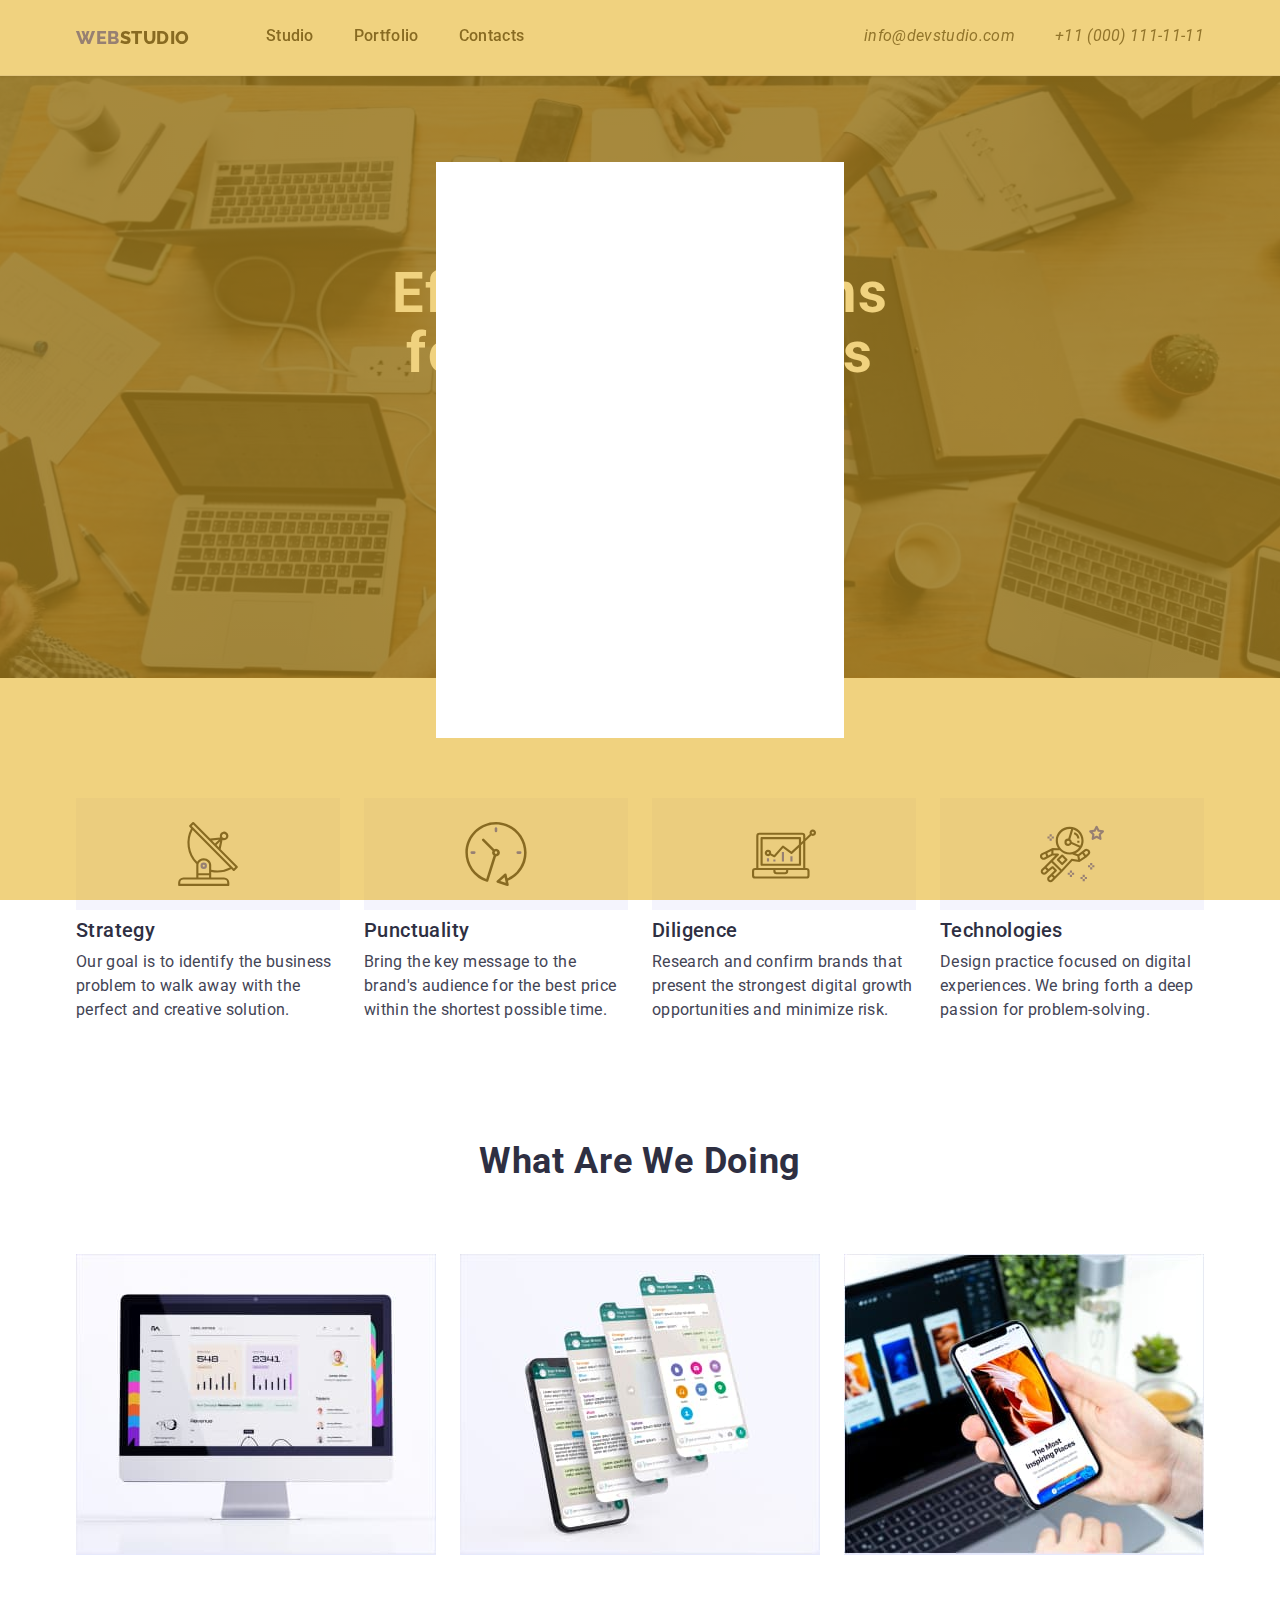
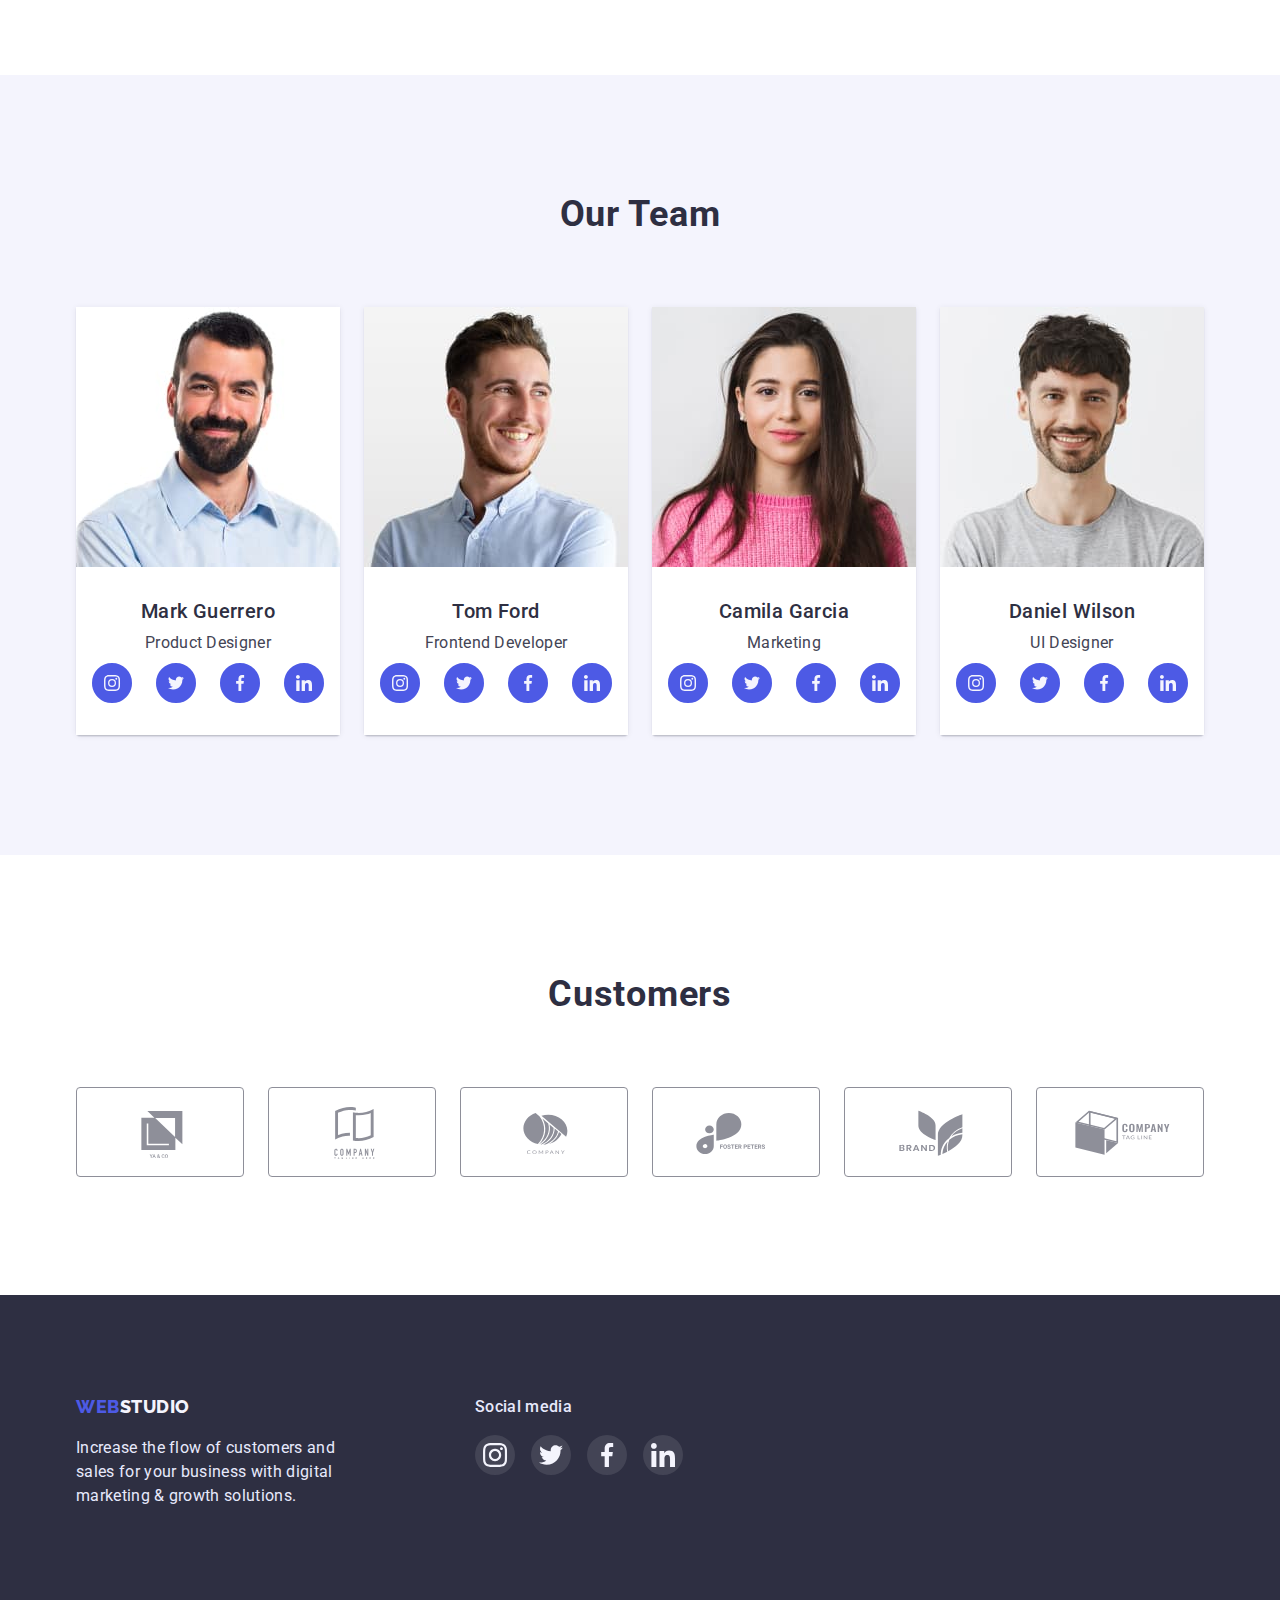
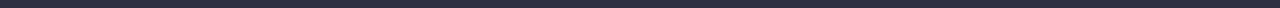
==== index.html @ 0288d764 "Create index.html" ====
<!DOCTYPE html>
<html lang="en">
  <head>
    <meta charset="UTF-8" />
    <meta http-equiv="X-UA-Compatible" content="IE=edge" />
    <meta name="viewport" content="width=device-width, initial-scale=1.0" />
    <title>Studio</title>
    <link
      rel="stylesheet"
      href="https://cdnjs.cloudflare.com/ajax/libs/modern-normalize/1.1.0/modern-normalize.min.css"
      class=""
    />
    <link rel="preconnect" href="https://fonts.googleapis.com" />
    <link rel="preconnect" href="https://fonts.gstatic.com" crossorigin />
    <link
      href="https://fonts.googleapis.com/css2?family=Raleway:wght@800&family=Roboto:wght@400;500;700;900&display=swap"
      rel="stylesheet"
    />
    <link rel="stylesheet" href="./css/style.css" />
  </head>
  <body class="page">
    <!-- HEADER -->
    <header class="page-header">
      <!-- HEADER NAVIGATION -->
      <div class="container">
        <nav class="main-nav">
          <a class="logo" href="./index.html"
            ><span class="web">WEB</span><span class="studio">STUDIO</span></a
          >
          <ul class="site-nav list">
            <li class="item"><a href="./index.html" class="link">Studio</a></li>
            <li class="item">
              <a href="./portfolio.html" class="link">Portfolio</a>
            </li>
            <li class="item"><a href="" class="link">Contacts</a></li>
          </ul>

          <!-- CONTACTS -->
          <address class="main-contacts">
            <ul class="contacts list">
              <li class="item">
                <a href="mailto:info@devstudio.com" class="link"
                  >info@devstudio.com</a
                >
              </li>
              <li class="item">
                <a href="tel:+110001111111" class="link">
                  +11 (000) 111-11-11</a
                >
              </li>
            </ul>
          </address>
        </nav>
      </div>
    </header>

    <!-- MAIN CONTENT -->
    <main>
      <!-- HERO -->
      <section class="hero">
        <div class="container">
          <h1 class="hero-title">
            Effective Solutions <br />
            for Your Business
          </h1>
          <button type="button" class="header-button">Order Service</button>
        </div>
      </section>

      <!-- OUR FEATURES -->
      <section class="section">
        <!--HIDDEN H2 SECTION -->
        <h2 class="hidden">Section2</h2>
        <div class="container">
          <ul class="feature-list list">
            <li class="item icon-strategy">
              <h3 class="title">Strategy</h3>
              <p>
                Our goal is to identify the business problem to walk away with
                the perfect and creative solution.
              </p>
            </li>
            <li class="item icon-punctuality">
              <h3 class="title">Punctuality</h3>
              <p>
                Bring the key message to the brand's audience for the best price
                within the shortest possible time.
              </p>
            </li>
            <li class="item icon-diligence">
              <h3 class="title">Diligence</h3>
              <p>
                Research and confirm brands that present the strongest digital
                growth opportunities and minimize risk.
              </p>
            </li>
            <li class="item item-technologies">
              <h3 class="title">Technologies</h3>
              <p>
                Design practice focused on digital experiences. We bring forth a
                deep passion for problem-solving.
              </p>
            </li>
          </ul>
        </div>
      </section>

      <!-- WHAT ARE WE DOING SECTION -->
      <section class="section no-padding">
        <div class="container">
          <h2 class="section-title centered">What are we doing</h2>
          <ul class="our-work list">
            <li class="item">
              <img src="./images/img1.jpg" alt="What we can do 1" width="360" />
            </li>
            <li class="item">
              <img src="./images/img2.jpg" alt="What we can do 2" width="360" />
            </li>
            <li class="item">
              <img src="./images/img3.jpg" alt="What we can do 3" width="360" />
            </li>
          </ul>
        </div>
      </section>

      <!-- OUR TEAM -->
      <section class="section our-team">
        <div class="container">
          <h2 class="section-title centered">Our Team</h2>
          <ul class="team-list list">
            <li class="item">
              <img src="./images/photo1.jpg" alt="Mard Guerrero" width="264" />
              <div class="team">
                <h3 class="title">Mark Guerrero</h3>
                <p class="text">Product Designer</p>
                <div class="svg-container">
                  <svg class="social">
                    <use href="./images/symbol-defs.svg#icon-instagram-1"></use>
                  </svg>
                  <svg class="social">
                    <use href="./images/symbol-defs.svg#icon-twitter-1"></use>
                  </svg>
                  <svg class="social">
                    <use href="./images/symbol-defs.svg#icon-facebook-1"></use>
                  </svg>
                  <svg class="social">
                    <use href="./images/symbol-defs.svg#icon-linkedin-1"></use>
                  </svg>
                </div>
              </div>
            </li>
            <li class="item">
              <img src="./images/photo2.jpg" alt="Tom Ford" width="264" />
              <div class="team">
                <h3 class="title">Tom Ford</h3>
                <p class="text">Frontend Developer</p>
                <div class="svg-container">
                  <svg class="social">
                    <use
                      class="soc-icons"
                      href="./images/symbol-defs.svg#icon-instagram-1"
                    ></use>
                  </svg>
                  <svg class="social">
                    <use
                      class="soc-icons"
                      href="./images/symbol-defs.svg#icon-twitter-1"
                    ></use>
                  </svg>
                  <svg class="social">
                    <use
                      class="soc-icons"
                      href="./images/symbol-defs.svg#icon-facebook-1"
                    ></use>
                  </svg>
                  <svg class="social">
                    <use
                      class="soc-icons"
                      href="./images/symbol-defs.svg#icon-linkedin-1"
                    ></use>
                  </svg>
                </div>
              </div>
            </li>
            <li class="item">
              <img src="./images/photo3.jpg" alt="Camila Garcia" width="264" />
              <div class="team">
                <h3 class="title">Camila Garcia</h3>
                <p class="text">Marketing</p>
                <div class="svg-container">
                  <svg class="social">
                    <use
                      class="soc-icons"
                      href="./images/symbol-defs.svg#icon-instagram-1"
                    ></use>
                  </svg>
                  <svg class="social">
                    <use
                      class="soc-icons"
                      href="./images/symbol-defs.svg#icon-twitter-1"
                    ></use>
                  </svg>
                  <svg class="social">
                    <use
                      class="soc-icons"
                      href="./images/symbol-defs.svg#icon-facebook-1"
                    ></use>
                  </svg>
                  <svg class="social">
                    <use
                      class="soc-icons"
                      href="./images/symbol-defs.svg#icon-linkedin-1"
                    ></use>
                  </svg>
                </div>
              </div>
            </li>
            <li class="item">
              <img src="./images/photo4.jpg" alt="Daniel Wilson" width="264" />
              <div class="team">
                <h3 class="title">Daniel Wilson</h3>
                <p class="text">UI Designer</p>
                <div class="svg-container">
                  <svg class="social">
                    <use
                      class="soc-icons"
                      href="./images/symbol-defs.svg#icon-instagram-1"
                    ></use>
                  </svg>
                  <svg class="social">
                    <use
                      class="soc-icons"
                      href="./images/symbol-defs.svg#icon-twitter-1"
                    ></use>
                  </svg>
                  <svg class="social">
                    <use
                      class="soc-icons"
                      href="./images/symbol-defs.svg#icon-facebook-1"
                    ></use>
                  </svg>
                  <svg class="social">
                    <use
                      class="soc-icons"
                      href="./images/symbol-defs.svg#icon-linkedin-1"
                    ></use>
                  </svg>
                </div>
              </div>
            </li>
          </ul>
        </div>
      </section>

      <!-- CUSTOMERS SECTION -->
      <section class="section">
        <h2 class="section-title centered">Customers</h2>
        <div class="container">
          <ul class="customers-list list">
            <li class="item">
              <a href="" class="customers-link">
                <svg class="link-customers">
                  <use href="./images/symbol-defs(bigsize).svg#icon-Logo"></use>
                </svg>
              </a>
            </li>
            <li class="item">
              <a href="#" class="customers-link">
                <svg class="link-customers">
                  <use
                    href="./images/symbol-defs(bigsize).svg#icon-logo2"
                  ></use>
                </svg>
              </a>
            </li>
            <li class="item">
              <a href="#" class="customers-link">
                <svg class="link-customers">
                  <use
                    href="./images/symbol-defs(bigsize).svg#icon-Logo3"
                  ></use>
                </svg>
              </a>
            </li>
            <li class="item">
              <a href="#" class="customers-link">
                <svg class="link-customers">
                  <use
                    href="./images/symbol-defs(bigsize).svg#icon-Logo4"
                  ></use>
                </svg>
              </a>
            </li>
            <li class="item">
              <a href="#" class="customers-link">
                <svg class="link-customers">
                  <use
                    href="./images/symbol-defs(bigsize).svg#icon-Logo5"
                  ></use>
                </svg>
              </a>
            </li>
            <li class="item">
              <a href="#" class="customers-link">
                <svg class="link-customers">
                  <use
                    href="./images/symbol-defs(bigsize).svg#icon-Logo6"
                  ></use>
                </svg>
              </a>
            </li>
          </ul>
        </div>
      </section>
    </main>

    <div class="backdrop">
      <div class="modal"></div>
    </div>

    <!-- FOOTER -->
    <footer class="footer">
      <div class="container wrapper">
        <div class="footer-logo-text">
          <a class="footer-logo" href="./index.html"
            ><span class="web">WEB</span><span class="studio">STUDIO</span></a
          >
          <p class="footer-text">
            Increase the flow of customers and sales for your business with
            digital marketing & growth solutions.
          </p>
        </div>

        <div class="container sec-wrapper">
          <p class="sec-footer-text">Social media</p>
          <ul class="footer-social list">
            <li class="item">
              <svg class="footer-ico" tabindex="0">
                <use
                  href="./images/symbol-defs(bigsize).svg#icon-instdark"
                ></use>
              </svg>
            </li>
            <li class="item">
              <svg class="footer-ico" tabindex="0">
                <use
                  href="./images/symbol-defs(bigsize).svg#icon-twitdark"
                ></use>
              </svg>
            </li>
            <li class="item">
              <svg class="footer-ico" tabindex="0">
                <use
                  href="./images/symbol-defs(bigsize).svg#icon-facedark"
                ></use>
              </svg>
            </li>
            <li class="item">
              <svg class="footer-ico" tabindex="0">
                <use href="./images/symbol-defs(bigsize).svg#icon-indark"></use>
              </svg>
            </li>
          </ul>
        </div>
      </div>
    </footer>
  </body>
</html>
---- css/style.css ----
:root {
  --primary-text-color: #434455;
  --title-text-color: #2e2f42;
  --accent-color: #4d5ae5;
  --primary-bg-color: #ffffff;
  --sec-logo-color: #f4f4fd;
  --border-color: #e7e9fc;
  --black-color: #000000;
  --white-color: #ffffff;
  --sec-bg-color: #2e2f42;
  --sec-border-color: #8e8f99;
  --sec-header-button: #404bbf;
  --social-color: #31d0aa;
}

body {
  background-color: var(--primary-bg-color);
  color: var(--primary-text-color);

  font-family: "Roboto", sans-serif;
  font-weight: 400;
  font-size: 16px;
  line-height: 1.5;
  letter-spacing: 0.02em;
  padding-top: 76px;
}

/* TOOLS */
.hidden {
  display: none;
}

.list {
  list-style: none;
  padding: 0;
  margin: 0;
}

.container {
  margin-left: auto;
  margin-right: auto;
  width: 1158px;
  padding-left: 15px;
  padding-right: 15px;
  /* outline: 2px solid tomato; */
}

/* PAGE HEADER */
.page-header {
  background-color: var(--white-color);
  position: fixed;
  max-height: 76px;
  width: 100%;
  top: 0;
  left: 0;
  border-bottom: 1px solid var(--border-color);
  box-shadow: 0px 2px 1px rgba(46, 47, 66, 0.08),
    0px 1px 1px rgba(46, 47, 66, 0.16), 0px 1px 6px rgba(46, 47, 66, 0.08);
}

img {
  display: block;
}

/* LOGO */
.logo {
  text-decoration: none;
}

.logo .studio,
.logo .web {
  text-decoration: none;
  color: var(--title-text-color);
  font-family: "Raleway", cursive;
  font-weight: 800;
  font-size: 18px;
  line-height: 1.33;
  letter-spacing: 0.03em;
}

.logo .web {
  color: var(--accent-color);
}

.footer-logo {
  text-decoration: none;
}

.footer-logo .web,
.footer-logo .studio {
  text-decoration: none;
  color: var(--accent-color);
  font-family: "Raleway", cursive;
  font-weight: 800;
  font-size: 18px;
  line-height: 1.33;
  letter-spacing: 0.03em;
}

.footer-logo .studio {
  color: var(--sec-logo-color);
}

/* HEADER NAVIGATION AND CONTACTS */
.main-nav {
  display: flex;
  align-items: center;
}

.main-contacts {
  display: flex;
  margin-left: auto;
}

.site-nav {
  display: flex;
  margin-left: 76px;
}

.contacts {
  display: flex;
}

.site-nav .item + .item,
.contacts .item + .item {
  margin-left: 40px;
}

.site-nav .link {
  position: relative;
  display: block;
  padding-top: 24px;
  padding-bottom: 28px;

  color: var(--title-text-color);
  font-weight: 500;
  text-decoration: none;
}
/* !!!!!!!!!!!!!!!!!!!!!!!!!!!!!!!!!!!!!!!!!!!!!! */
.site-nav .link::after {
  content: "";
  display: block;
  position: absolute;
  left: 0;
  bottom: 0;
  width: 100%;
  height: 4px;
  background-color: red;

  opacity: 0;
  transition: opacity 250ms;
}

.site-nav .link:hover::after {
  opacity: 1;
}

.contacts .link {
  display: block;
  padding-top: 24px;
  padding-bottom: 28px;

  color: var(--primary-text-color);
  text-decoration: none;
}

.site-nav .link:hover,
.site-nav .link:focus {
  color: var(--accent-color);
}

.contacts .link:hover,
.contacts .link:focus {
  color: var(--accent-color);
}

/* HERO */
.hero-title {
  color: var(--white-color);
  font-weight: 700;
  font-size: 56px;
  line-height: 1.07;
  letter-spacing: 0.02em;

  margin-top: 0;
  margin-bottom: 48px;
}

.hero {
  text-align: center;
  max-width: 1440px;
  background-color: var(--sec-bg-color);
  background-image: linear-gradient(
      to right,
      rgba(46, 47, 66, 0.7),
      rgba(46, 47, 66, 0.7)
    ),
    url(../images/people-office\ 1.jpg);
  background-repeat: no-repeat;
  background-position: center;
  background-size: cover;
  margin-left: auto;
  margin-right: auto;
  padding-top: 188px;
  padding-bottom: 188px;
}

/* BUTTONS AND FILTERS-BUTTON */
.header-button {
  display: inline-block;
  color: var(--white-color);
  background-color: var(--accent-color);
  min-width: 169px;

  padding: 16px 32px;
  border-radius: 4px;

  cursor: pointer;
  font-weight: 500;
  font-size: 16px;
  line-height: 1.5;
  letter-spacing: 0.04em;
  text-decoration: none;
  text-align: center;
  border: 1px solid transparent;
}

.header-button:hover,
.header-button:focus {
  background-color: var(--sec-header-button);
}

.filters {
  /* background-color: tomato; */
  display: flex;
  justify-content: center;
  margin-bottom: 72px;
}

.filters .item + .item {
  margin-left: 24px;
}

.filters .link {
  display: inline-block;
  color: var(--accent-color);

  border-radius: 4px;
  padding: 12px 24px;
  font-weight: 500;
  font-size: 16px;
  line-height: 1.5;
  letter-spacing: 0.04em;
  text-decoration: none;
  border: none;
  cursor: pointer;
}

.filters .link:hover,
.filters .link:active,
.filters .link:focus {
  background-color: var(--accent-color);
  color: var(--white-color);
  box-shadow: 0px 3px 1px rgba(0, 0, 0, 0.1), 0px 2px 1px rgba(0, 0, 0, 0.08),
    0px 2px 2px rgba(0, 0, 0, 0.12);
  border-radius: 4px;
}

/* WHAT WE CAN DO */
.our-work {
  display: flex;
}

.our-work .item {
  border-bottom: 1px solid var(--border-color);
}

.our-work .item + .item {
  margin-left: 24px;
}

/* SECTIONS */
.section-title.centered {
  margin-top: 0;
  margin-bottom: 72px;
  text-align: center;
}

.section.no-padding {
  padding-top: 0;
  padding-bottom: 120px;
}

.section-title {
  margin-top: 0;
  margin-bottom: 0;
  color: var(--title-text-color);

  font-weight: 700;
  font-size: 36px;
  line-height: 1.11;

  letter-spacing: 0.02em;
  text-transform: capitalize;
}

.section {
  padding-top: 120px;
  padding-bottom: 120px;
}

.section-portfolio {
  padding-top: 96px;
  padding-bottom: 120px;
}

/* TEAM LIST */
.team-list .title {
  margin-top: 0;
  margin-bottom: 8px;

  color: var(--title-text-color);
  font-weight: 500;
  font-size: 20px;
  line-height: 1.2;
  letter-spacing: 0.02em;

  text-align: center;
}

.team-list .text {
  text-align: center;
  margin-top: 0;
  margin-bottom: 0;
}

.team-list {
  flex-wrap: wrap;
  display: flex;
}

.team-list .item + .item {
  margin-left: 24px;
}

.our-team {
  background-color: var(--sec-logo-color);
}

.team {
  background-color: var(--white-color);
  padding: 32px 16px 32px 16px;
}

.team-list .item {
  box-shadow: 0px 1px 6px rgba(46, 47, 66, 0.08),
    0px 1px 1px rgba(46, 47, 66, 0.16), 0px 2px 1px rgba(46, 47, 66, 0.08);
  border-radius: 0px 0px 4px 4px;
}

.social {
  padding: 0;
  border: none;
  width: 40px;
  height: 40px;
  margin-top: 8px;
  cursor: pointer;
}

.svg-container {
  display: flex;
  justify-content: center;
  align-items: center;
  margin: 0;
  padding: 0;
}

.team-list .social + .social {
  margin-left: 24px;
}

/* OUR APPROACH */
.feature-list .title {
  margin-top: 0;
  margin-bottom: 8px;

  color: var(--title-text-color);
  font-weight: 500;
  font-size: 20px;
  line-height: 1.2;
  letter-spacing: 0.02em;
}

.feature-list p {
  margin-top: 0;
  margin-bottom: 0;
}

.feature-list {
  display: flex;
}

.feature-list .item::before {
  display: block;
  content: "";
  height: 112px;
  margin-bottom: 8px;
  background-repeat: no-repeat;
  background-position: center;
  background-color: var(--sec-logo-color);
  /* outline: 1px solid black; */
}

.icon-strategy::before {
  background-image: url(../images/icon1.svg);
}

.icon-punctuality::before {
  background-image: url(../images/icon2.svg);
}

.icon-diligence::before {
  background-image: url(../images/icon3.svg);
}

.item-technologies::before {
  background-image: url(../images/icon4.svg);
}

.feature-list .item + .item {
  margin-left: 24px;
}

.feature-list .item {
  width: 264px;
}

/* OUR SERVICES */
.service-list .item {
  border-bottom: 1px solid var(--border-color);
  margin-right: 24px;
  margin-bottom: 48px;
}

.service-list .item:nth-child(3n) {
  margin-right: 0;
}

.service-list .item:nth-last-child(-n + 3) {
  margin-bottom: 0;
}

.service-list {
  display: flex;
  flex-wrap: wrap;
}

.service-list .title {
  margin-top: 0;
  margin-bottom: 8px;

  color: var(--title-text-color);
  font-weight: 500;
  font-size: 20px;
  line-height: 1.2;
  letter-spacing: 0.02em;
}

.service-list p {
  margin-top: 0;
  margin-bottom: 0;
}

.services {
  border-left: 1px solid var(--border-color);
  border-right: 1px solid var(--border-color);
  padding-top: 32px;
  padding-bottom: 32px;
  padding-left: 16px;
}

.service-list .item:hover {
  box-shadow: 0px 1px 6px rgba(46, 47, 66, 0.08),
    0px 1px 1px rgba(46, 47, 66, 0.16), 0px 2px 1px rgba(46, 47, 66, 0.08);
}

/* CUSTOMERS */
.customers-container {
  display: flex;
  justify-content: center;
  align-items: center;
  margin: 0;
  padding: 0;
}

.customers {
  border: none;
}

.customers-list {
  display: flex;
  justify-content: center;
  align-items: center;
  margin: 0;
  padding: 0;
}

.customers-list .item + .item {
  margin-left: 24px;
}

.link-customers {
  display: block;
  width: 104px;
  height: 56px;
  /* fill: var(--sec-border-color); */
}

.customers-list .item {
  width: 168px;
  height: 88px;
}

.customers-link {
  display: block;
  width: 100%;
  border: 1px solid var(--sec-border-color);
  border-radius: 4px;
  padding: 16px 32px;
  fill: var(--sec-border-color);
}

.customers-link:hover,
.customers-link:focus {
  border: 1px solid var(--sec-header-button);
  fill: var(--sec-header-button);
}

/* FOOTER */
.footer-logo-text {
  margin-right: 120px;
}

.footer-text {
  width: 264px;
  margin-top: 16px;
  margin-bottom: 0;
  color: var(--border-color);
}

.footer {
  margin-top: 0;
  margin-bottom: 0;
  background-color: var(--sec-bg-color);
}

.footer .container-footer {
  padding-top: 100px;
  padding-bottom: 100px;
}

.footer-social {
  display: flex;
}

.footer-social .item + .item {
  margin-left: 16px;
}

.footer-ico {
  display: block;
  width: 40px;
  height: 40px;
  fill: rgba(255, 255, 255, 0.1);
}

.footer-ico:hover,
.footer-ico:focus {
  fill: var(--social-color);
}

.sec-footer-text {
  font-weight: 500;
  color: var(--border-color);
  margin: 0;
  margin-bottom: 16px;
}

.container.wrapper {
  padding-top: 100px;
  padding-bottom: 100px;
  display: flex;
}

.backdrop {
  position: fixed;
  top: 0;
  left: 0;
  width: 100%;
  height: 100%;
  background-color: rgba(225, 165, 0, 0.5);
}

.modal {
  min-height: 576px;
  min-width: 408px;
  background-color: #fff;
  position: absolute;
  top: 50%;
  left: 50%;
  transform: translate(-50%, -50%);
}
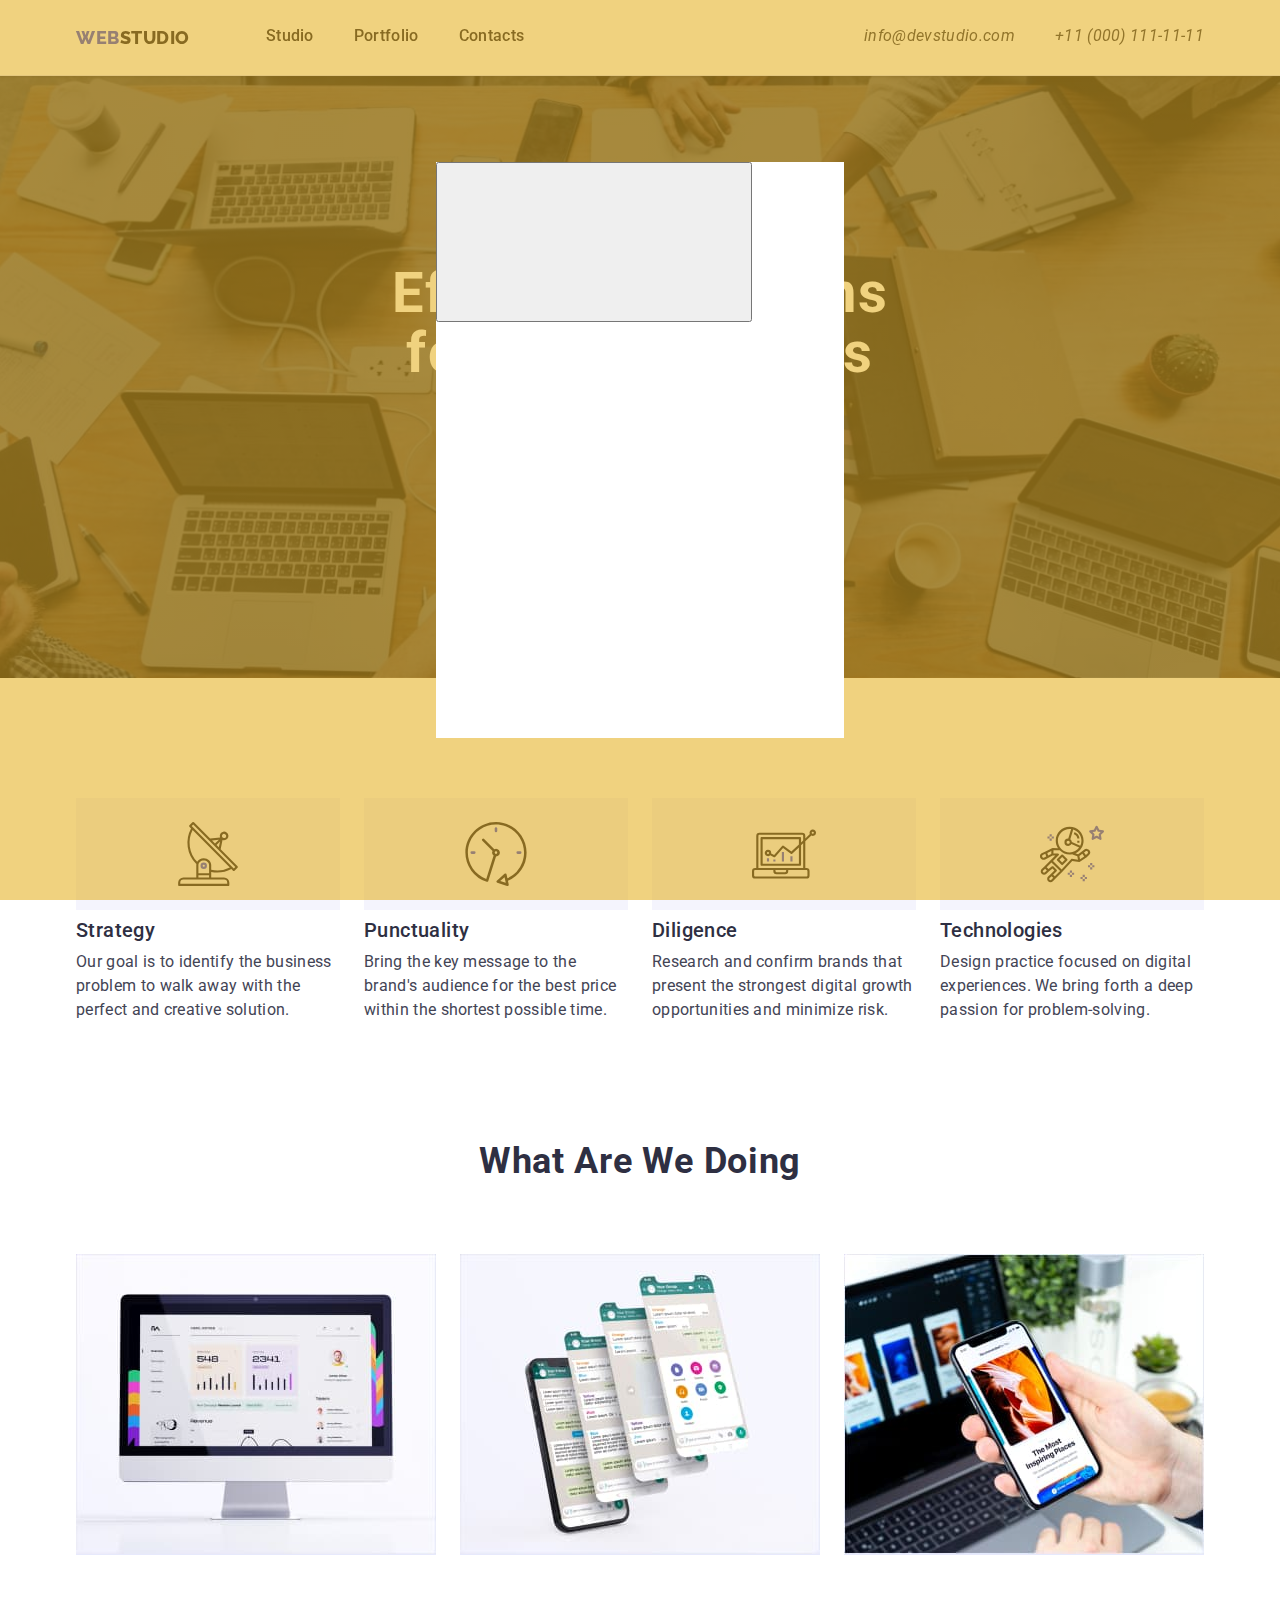
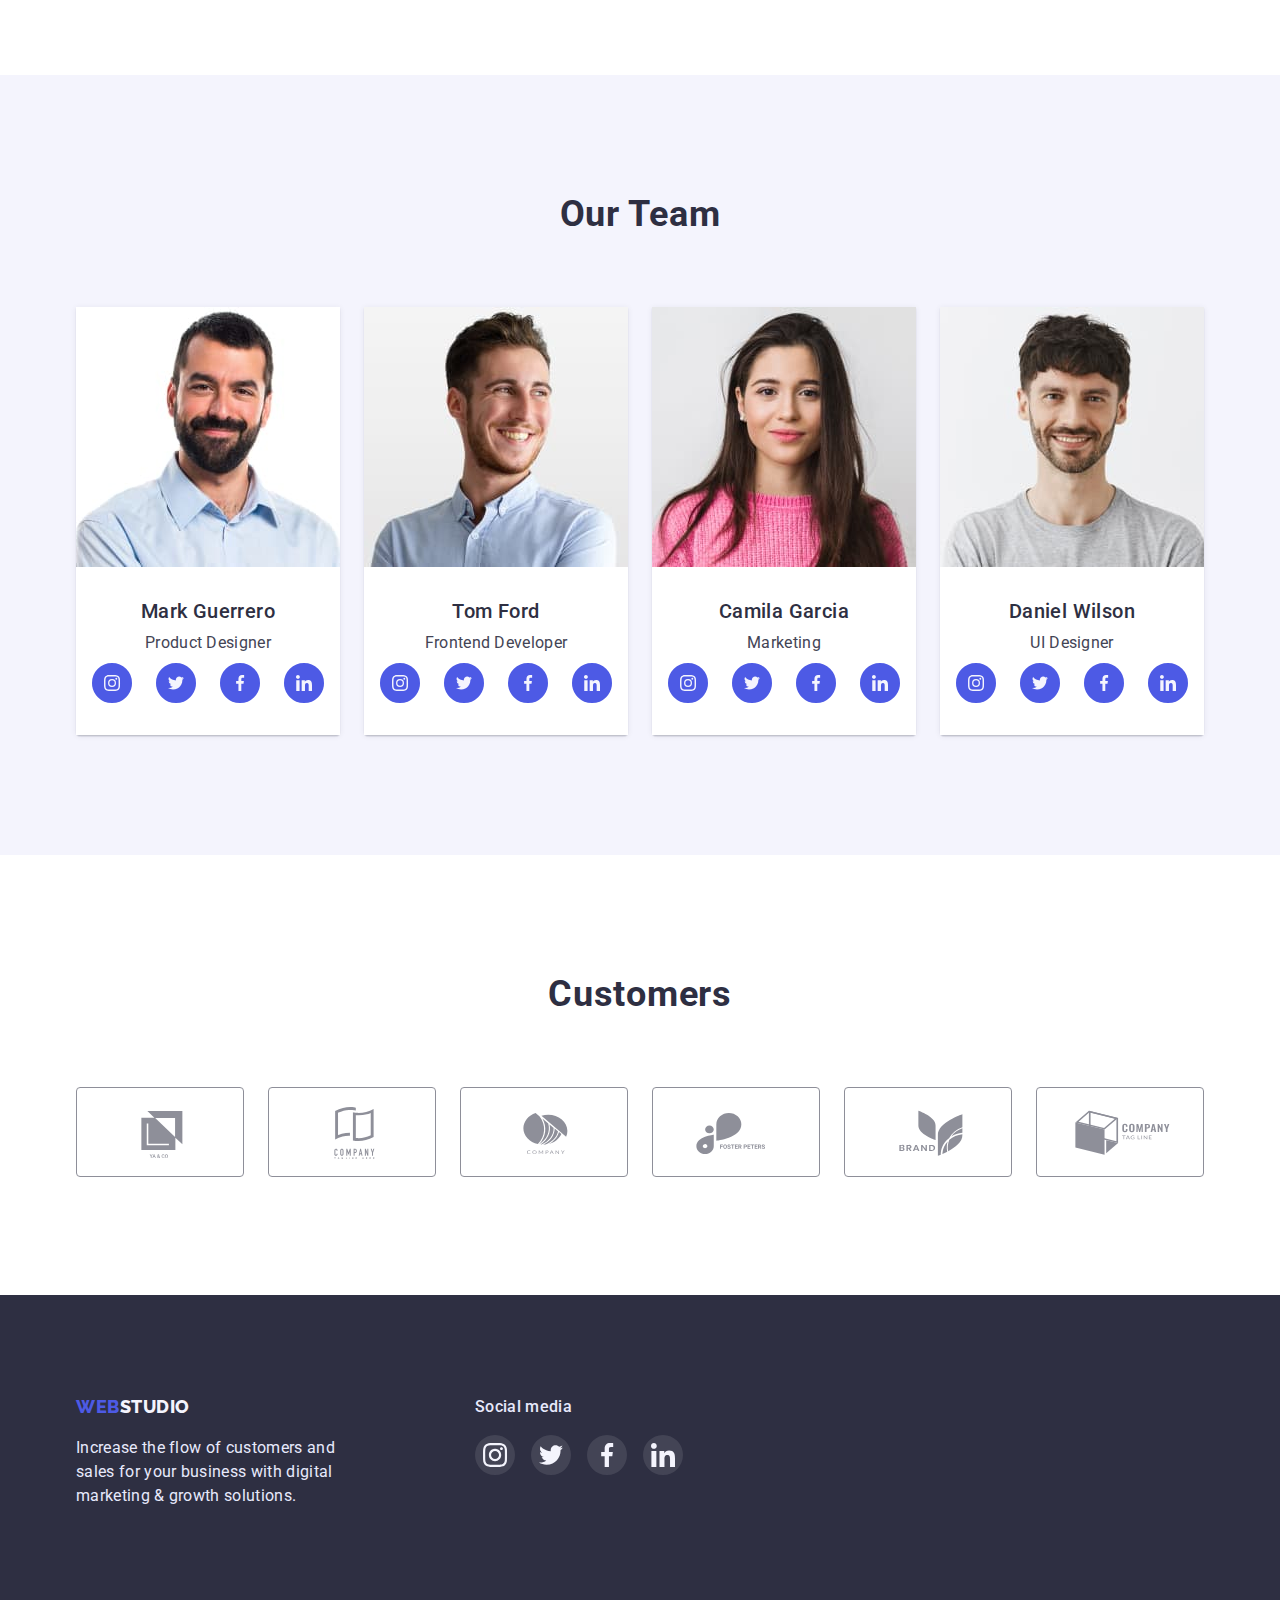
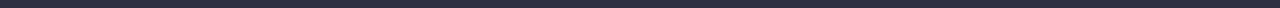
==== commit dc867608: "Update index.html" ====
--- a/index.html
+++ b/index.html
@@ -63,7 +63,9 @@
             Effective Solutions <br />
             for Your Business
           </h1>
-          <button type="button" class="header-button">Order Service</button>
+          <button type="button" class="header-button" data-modal-open>
+            Order Service
+          </button>
         </div>
       </section>
 
@@ -314,8 +316,14 @@
       </section>
     </main>
 
-    <div class="backdrop">
-      <div class="modal"></div>
+    <div class="backdrop is-hidden" data-modal>
+      <div class="modal">
+        <button class="modal-button" data-modal-close>
+          <svg class="close-button">
+            <use href="./images/symbol-defs(bigsize).svg#icon-close"></use>
+          </svg>
+        </button>
+      </div>
     </div>
 
     <!-- FOOTER -->
@@ -364,5 +372,6 @@
         </div>
       </div>
     </footer>
+    <script src="./js/modal.js"></script>
   </body>
 </html>
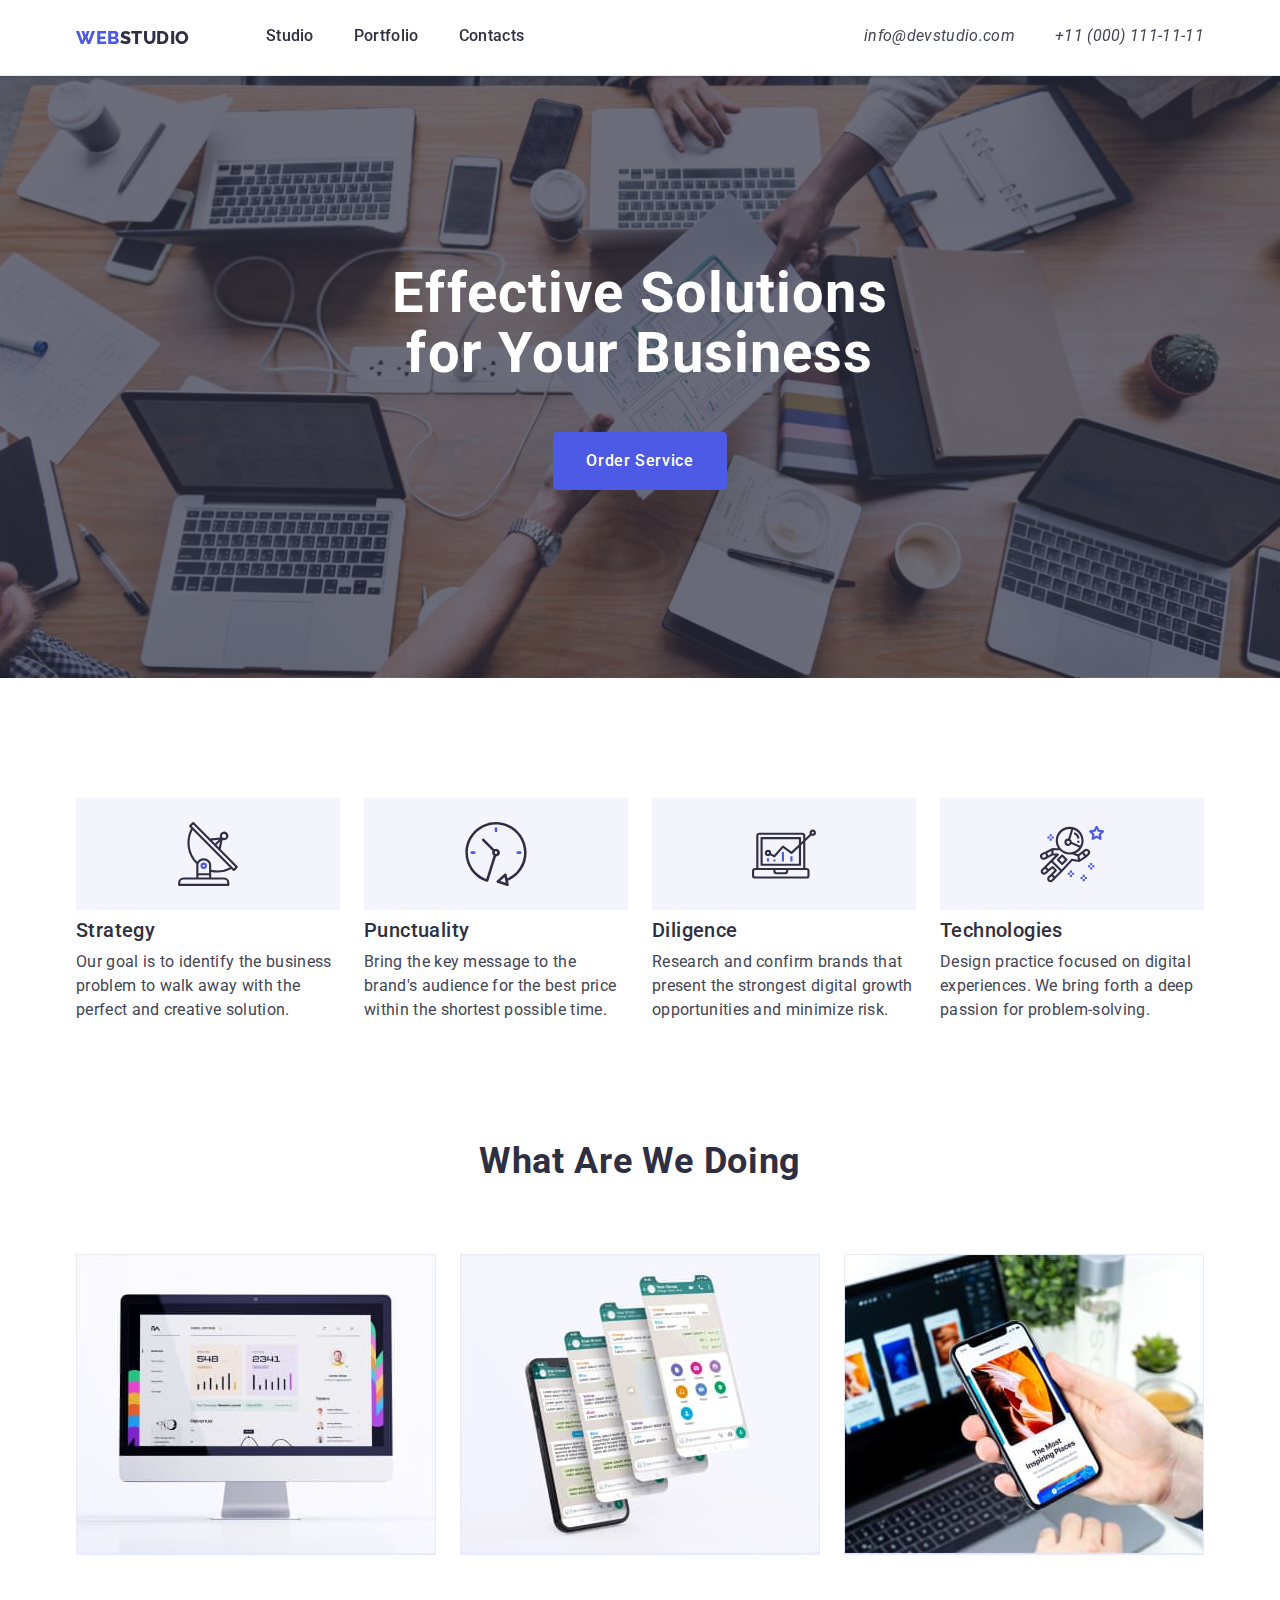
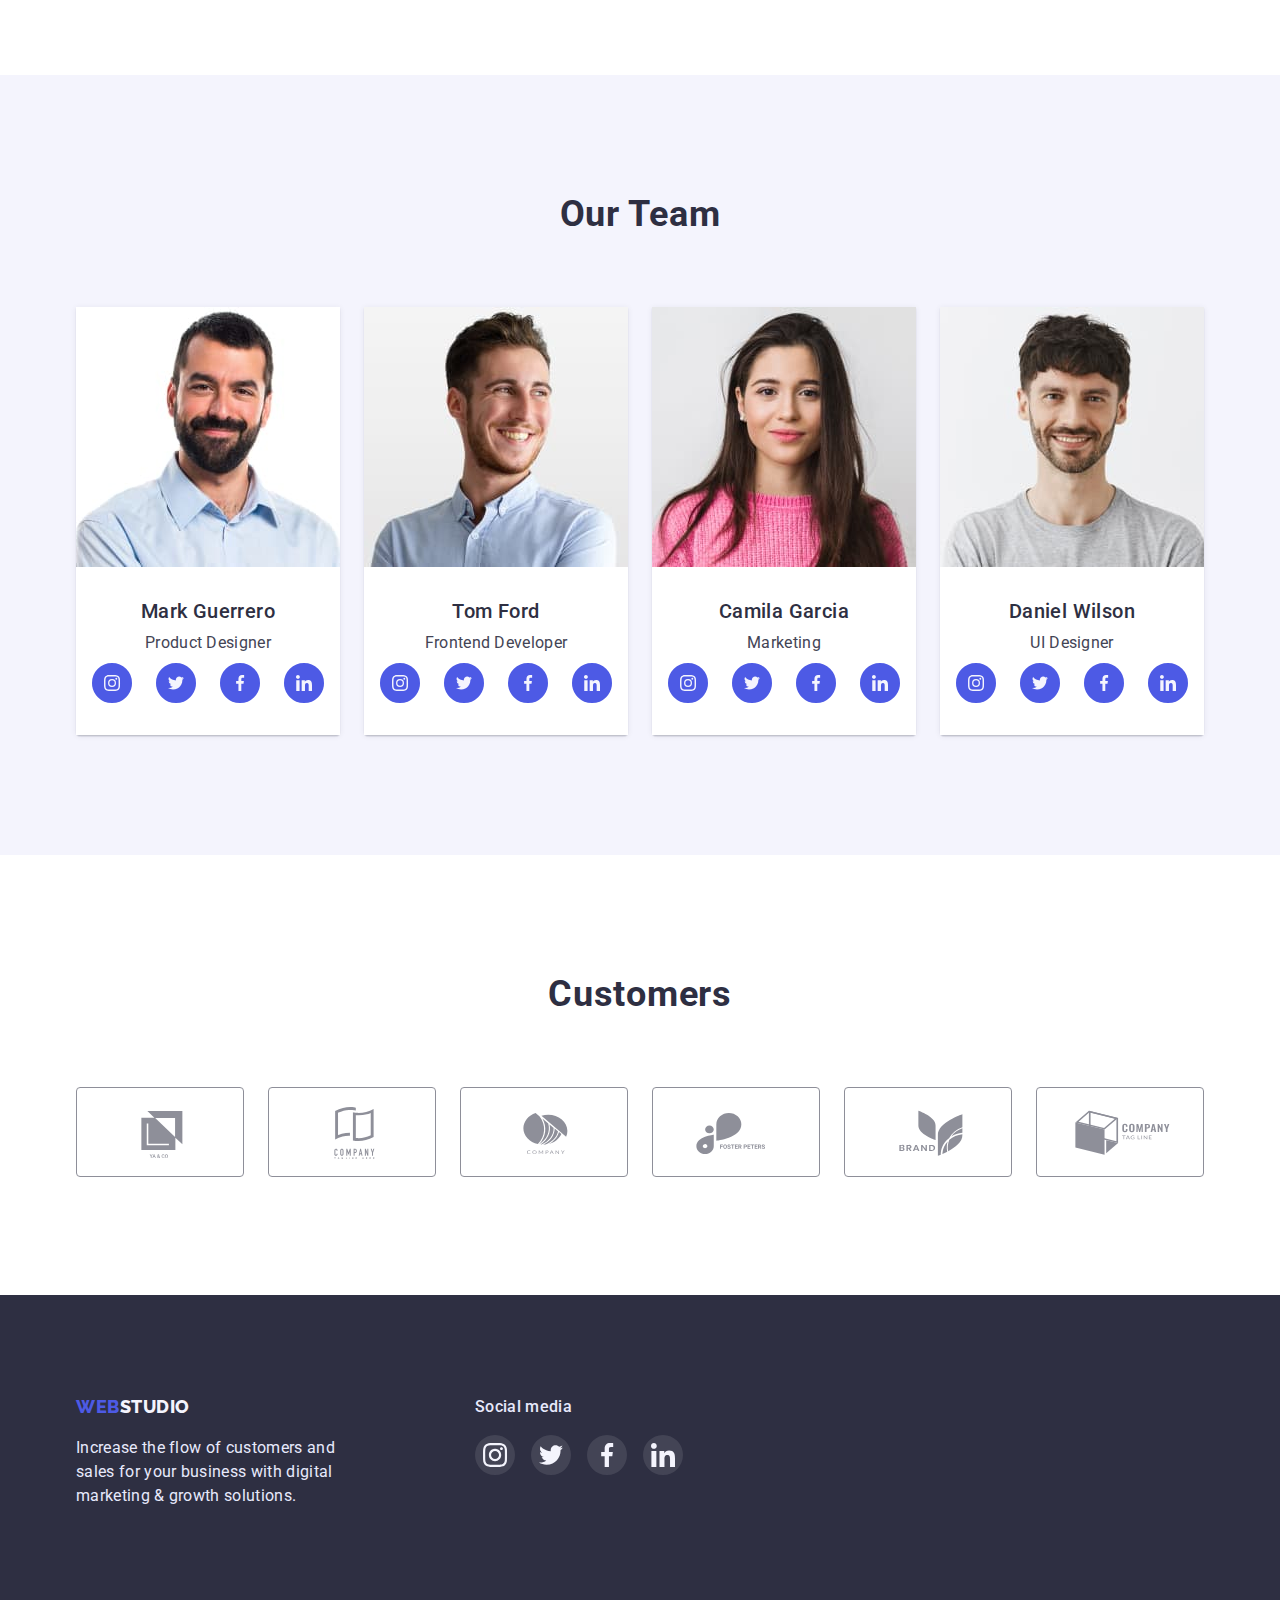
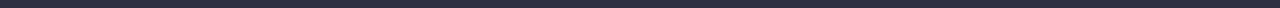
==== commit 86cb57dc: "Update index.html" ====
--- a/index.html
+++ b/index.html
@@ -16,7 +16,7 @@
       href="https://fonts.googleapis.com/css2?family=Raleway:wght@800&family=Roboto:wght@400;500;700;900&display=swap"
       rel="stylesheet"
     />
-    <link rel="stylesheet" href="./css/style.css" />
+    <link rel="stylesheet" href="./css/styles.css" />
   </head>
   <body class="page">
     <!-- HEADER -->
--- a/css/styles.css
+++ b/css/styles.css
@@ -0,0 +1,644 @@
+:root {
+  --primary-text-color: #434455;
+  --title-text-color: #2e2f42;
+  --accent-color: #4d5ae5;
+  --primary-bg-color: #ffffff;
+  --sec-logo-color: #f4f4fd;
+  --border-color: #e7e9fc;
+  --black-color: #000000;
+  --white-color: #ffffff;
+  --sec-bg-color: #2e2f42;
+  --sec-border-color: #8e8f99;
+  --sec-header-button: #404bbf;
+  --social-color: #31d0aa;
+  --modal-color: #fcfcfc;
+}
+
+body {
+  background-color: var(--primary-bg-color);
+  color: var(--primary-text-color);
+
+  font-family: "Roboto", sans-serif;
+  font-weight: 400;
+  font-size: 16px;
+  line-height: 1.5;
+  letter-spacing: 0.02em;
+  padding-top: 76px;
+}
+
+/* TOOLS */
+.hidden {
+  display: none;
+}
+
+.list {
+  list-style: none;
+  padding: 0;
+  margin: 0;
+}
+
+.container {
+  margin-left: auto;
+  margin-right: auto;
+  width: 1158px;
+  padding-left: 15px;
+  padding-right: 15px;
+  /* outline: 2px solid tomato; */
+}
+
+/* PAGE HEADER */
+.page-header {
+  background-color: var(--white-color);
+  position: fixed;
+  max-height: 76px;
+  width: 100%;
+  top: 0;
+  left: 0;
+  border-bottom: 1px solid var(--border-color);
+  box-shadow: 0px 2px 1px rgba(46, 47, 66, 0.08),
+    0px 1px 1px rgba(46, 47, 66, 0.16), 0px 1px 6px rgba(46, 47, 66, 0.08);
+}
+
+img {
+  display: block;
+}
+
+/* LOGO */
+.logo {
+  text-decoration: none;
+}
+
+.logo .studio,
+.logo .web {
+  text-decoration: none;
+  color: var(--title-text-color);
+  font-family: "Raleway", cursive;
+  font-weight: 800;
+  font-size: 18px;
+  line-height: 1.33;
+  letter-spacing: 0.03em;
+}
+
+.logo .web {
+  color: var(--accent-color);
+}
+
+.footer-logo {
+  text-decoration: none;
+}
+
+.footer-logo .web,
+.footer-logo .studio {
+  text-decoration: none;
+  color: var(--accent-color);
+  font-family: "Raleway", cursive;
+  font-weight: 800;
+  font-size: 18px;
+  line-height: 1.33;
+  letter-spacing: 0.03em;
+}
+
+.footer-logo .studio {
+  color: var(--sec-logo-color);
+}
+
+/* HEADER NAVIGATION AND CONTACTS */
+.main-nav {
+  display: flex;
+  align-items: center;
+}
+
+.main-contacts {
+  display: flex;
+  margin-left: auto;
+}
+
+.site-nav {
+  display: flex;
+  margin-left: 76px;
+}
+
+.contacts {
+  display: flex;
+}
+
+.site-nav .item + .item,
+.contacts .item + .item {
+  margin-left: 40px;
+}
+
+.site-nav .link {
+  position: relative;
+  display: block;
+  padding-top: 24px;
+  padding-bottom: 28px;
+
+  color: var(--title-text-color);
+  font-weight: 500;
+  text-decoration: none;
+}
+/* !!!!!!!!!!!!!!!!!!!!!!!!!!!!!!!!!!!!!!!!!!!!!! */
+.site-nav .link::after {
+  content: "";
+  display: block;
+  position: absolute;
+  left: 0;
+  bottom: 0;
+  width: 100%;
+  height: 4px;
+  background-color: red;
+
+  opacity: 0;
+  transition: opacity 250ms;
+}
+
+.site-nav .link:hover::after {
+  opacity: 1;
+}
+
+.contacts .link {
+  display: block;
+  padding-top: 24px;
+  padding-bottom: 28px;
+
+  color: var(--primary-text-color);
+  text-decoration: none;
+}
+
+.site-nav .link:hover,
+.site-nav .link:focus {
+  color: var(--accent-color);
+}
+
+.contacts .link:hover,
+.contacts .link:focus {
+  color: var(--accent-color);
+}
+
+/* HERO */
+.hero-title {
+  color: var(--white-color);
+  font-weight: 700;
+  font-size: 56px;
+  line-height: 1.07;
+  letter-spacing: 0.02em;
+
+  margin-top: 0;
+  margin-bottom: 48px;
+}
+
+.hero {
+  text-align: center;
+  max-width: 1440px;
+  background-color: var(--sec-bg-color);
+  background-image: linear-gradient(
+      to right,
+      rgba(46, 47, 66, 0.7),
+      rgba(46, 47, 66, 0.7)
+    ),
+    url(../images/people-office\ 1.jpg);
+  background-repeat: no-repeat;
+  background-position: center;
+  background-size: cover;
+  margin-left: auto;
+  margin-right: auto;
+  padding-top: 188px;
+  padding-bottom: 188px;
+}
+
+/* BUTTONS AND FILTERS-BUTTON */
+.header-button {
+  display: inline-block;
+  color: var(--white-color);
+  background-color: var(--accent-color);
+  min-width: 169px;
+
+  padding: 16px 32px;
+  border-radius: 4px;
+
+  cursor: pointer;
+  font-weight: 500;
+  font-size: 16px;
+  line-height: 1.5;
+  letter-spacing: 0.04em;
+  text-decoration: none;
+  text-align: center;
+  border: 1px solid transparent;
+}
+
+.header-button:hover,
+.header-button:focus {
+  background-color: var(--sec-header-button);
+}
+
+.filters {
+  /* background-color: tomato; */
+  display: flex;
+  justify-content: center;
+  margin-bottom: 72px;
+}
+
+.filters .item + .item {
+  margin-left: 24px;
+}
+
+.filters .link {
+  display: inline-block;
+  color: var(--accent-color);
+
+  border-radius: 4px;
+  padding: 12px 24px;
+  font-weight: 500;
+  font-size: 16px;
+  line-height: 1.5;
+  letter-spacing: 0.04em;
+  text-decoration: none;
+  border: none;
+  cursor: pointer;
+}
+
+.filters .link:hover,
+.filters .link:active,
+.filters .link:focus {
+  background-color: var(--accent-color);
+  color: var(--white-color);
+  box-shadow: 0px 3px 1px rgba(0, 0, 0, 0.1), 0px 2px 1px rgba(0, 0, 0, 0.08),
+    0px 2px 2px rgba(0, 0, 0, 0.12);
+  border-radius: 4px;
+}
+
+/* WHAT WE CAN DO */
+.our-work {
+  display: flex;
+}
+
+.our-work .item {
+  border-bottom: 1px solid var(--border-color);
+}
+
+.our-work .item + .item {
+  margin-left: 24px;
+}
+
+/* SECTIONS */
+.section-title.centered {
+  margin-top: 0;
+  margin-bottom: 72px;
+  text-align: center;
+}
+
+.section.no-padding {
+  padding-top: 0;
+  padding-bottom: 120px;
+}
+
+.section-title {
+  margin-top: 0;
+  margin-bottom: 0;
+  color: var(--title-text-color);
+
+  font-weight: 700;
+  font-size: 36px;
+  line-height: 1.11;
+
+  letter-spacing: 0.02em;
+  text-transform: capitalize;
+}
+
+.section {
+  padding-top: 120px;
+  padding-bottom: 120px;
+}
+
+.section-portfolio {
+  padding-top: 96px;
+  padding-bottom: 120px;
+}
+
+/* TEAM LIST */
+.team-list .title {
+  margin-top: 0;
+  margin-bottom: 8px;
+
+  color: var(--title-text-color);
+  font-weight: 500;
+  font-size: 20px;
+  line-height: 1.2;
+  letter-spacing: 0.02em;
+
+  text-align: center;
+}
+
+.team-list .text {
+  text-align: center;
+  margin-top: 0;
+  margin-bottom: 0;
+}
+
+.team-list {
+  flex-wrap: wrap;
+  display: flex;
+}
+
+.team-list .item + .item {
+  margin-left: 24px;
+}
+
+.our-team {
+  background-color: var(--sec-logo-color);
+}
+
+.team {
+  background-color: var(--white-color);
+  padding: 32px 16px 32px 16px;
+}
+
+.team-list .item {
+  box-shadow: 0px 1px 6px rgba(46, 47, 66, 0.08),
+    0px 1px 1px rgba(46, 47, 66, 0.16), 0px 2px 1px rgba(46, 47, 66, 0.08);
+  border-radius: 0px 0px 4px 4px;
+}
+
+.social {
+  padding: 0;
+  border: none;
+  width: 40px;
+  height: 40px;
+  margin-top: 8px;
+  cursor: pointer;
+}
+
+.svg-container {
+  display: flex;
+  justify-content: center;
+  align-items: center;
+  margin: 0;
+  padding: 0;
+}
+
+.team-list .social + .social {
+  margin-left: 24px;
+}
+
+/* OUR APPROACH */
+.feature-list .title {
+  margin-top: 0;
+  margin-bottom: 8px;
+
+  color: var(--title-text-color);
+  font-weight: 500;
+  font-size: 20px;
+  line-height: 1.2;
+  letter-spacing: 0.02em;
+}
+
+.feature-list p {
+  margin-top: 0;
+  margin-bottom: 0;
+}
+
+.feature-list {
+  display: flex;
+}
+
+.feature-list .item::before {
+  display: block;
+  content: "";
+  height: 112px;
+  margin-bottom: 8px;
+  background-repeat: no-repeat;
+  background-position: center;
+  background-color: var(--sec-logo-color);
+  /* outline: 1px solid black; */
+}
+
+.icon-strategy::before {
+  background-image: url(../images/icon1.svg);
+}
+
+.icon-punctuality::before {
+  background-image: url(../images/icon2.svg);
+}
+
+.icon-diligence::before {
+  background-image: url(../images/icon3.svg);
+}
+
+.item-technologies::before {
+  background-image: url(../images/icon4.svg);
+}
+
+.feature-list .item + .item {
+  margin-left: 24px;
+}
+
+.feature-list .item {
+  width: 264px;
+}
+
+/* OUR SERVICES */
+.service-list .item {
+  border-bottom: 1px solid var(--border-color);
+  margin-right: 24px;
+  margin-bottom: 48px;
+}
+
+.service-list .item:nth-child(3n) {
+  margin-right: 0;
+}
+
+.service-list .item:nth-last-child(-n + 3) {
+  margin-bottom: 0;
+}
+
+.service-list {
+  display: flex;
+  flex-wrap: wrap;
+}
+
+.service-list .title {
+  margin-top: 0;
+  margin-bottom: 8px;
+
+  color: var(--title-text-color);
+  font-weight: 500;
+  font-size: 20px;
+  line-height: 1.2;
+  letter-spacing: 0.02em;
+}
+
+.service-list p {
+  margin-top: 0;
+  margin-bottom: 0;
+}
+
+.services {
+  border-left: 1px solid var(--border-color);
+  border-right: 1px solid var(--border-color);
+  padding-top: 32px;
+  padding-bottom: 32px;
+  padding-left: 16px;
+}
+
+.service-list .item:hover {
+  box-shadow: 0px 1px 6px rgba(46, 47, 66, 0.08),
+    0px 1px 1px rgba(46, 47, 66, 0.16), 0px 2px 1px rgba(46, 47, 66, 0.08);
+}
+
+/* CUSTOMERS */
+.customers-container {
+  display: flex;
+  justify-content: center;
+  align-items: center;
+  margin: 0;
+  padding: 0;
+}
+
+.customers {
+  border: none;
+}
+
+.customers-list {
+  display: flex;
+  justify-content: center;
+  align-items: center;
+  margin: 0;
+  padding: 0;
+}
+
+.customers-list .item + .item {
+  margin-left: 24px;
+}
+
+.link-customers {
+  display: block;
+  width: 104px;
+  height: 56px;
+  /* fill: var(--sec-border-color); */
+}
+
+.customers-list .item {
+  width: 168px;
+  height: 88px;
+}
+
+.customers-link {
+  display: block;
+  width: 100%;
+  border: 1px solid var(--sec-border-color);
+  border-radius: 4px;
+  padding: 16px 32px;
+  fill: var(--sec-border-color);
+}
+
+.customers-link:hover,
+.customers-link:focus {
+  border: 1px solid var(--sec-header-button);
+  fill: var(--sec-header-button);
+}
+
+/* FOOTER */
+.footer-logo-text {
+  margin-right: 120px;
+}
+
+.footer-text {
+  width: 264px;
+  margin-top: 16px;
+  margin-bottom: 0;
+  color: var(--border-color);
+}
+
+.footer {
+  margin-top: 0;
+  margin-bottom: 0;
+  background-color: var(--sec-bg-color);
+}
+
+.footer .container-footer {
+  padding-top: 100px;
+  padding-bottom: 100px;
+}
+
+.footer-social {
+  display: flex;
+}
+
+.footer-social .item + .item {
+  margin-left: 16px;
+}
+
+.footer-ico {
+  display: block;
+  width: 40px;
+  height: 40px;
+  fill: rgba(255, 255, 255, 0.1);
+}
+
+.footer-ico:hover,
+.footer-ico:focus {
+  fill: var(--social-color);
+}
+
+.sec-footer-text {
+  font-weight: 500;
+  color: var(--border-color);
+  margin: 0;
+  margin-bottom: 16px;
+}
+
+.container.wrapper {
+  padding-top: 100px;
+  padding-bottom: 100px;
+  display: flex;
+}
+
+.backdrop {
+  position: fixed;
+  top: 0;
+  left: 0;
+  width: 100%;
+  height: 100%;
+  background: rgba(46, 47, 66, 0.4);
+}
+
+.backdrop.is-hidden {
+  opacity: 0;
+  pointer-events: none;
+}
+
+.modal {
+  position: absolute;
+  top: 50%;
+  left: 50%;
+  transform: translate(-50%, -50%);
+
+  min-height: 576px;
+  min-width: 408px;
+
+  background: var(--modal-color);
+  box-shadow: 0px 1px 1px rgba(0, 0, 0, 0.14), 0px 1px 3px rgba(0, 0, 0, 0.12),
+    0px 2px 1px rgba(0, 0, 0, 0.2);
+  border-radius: 4px;
+}
+
+.modal-button {
+  display: flex;
+  position: absolute;
+  padding: 8px;
+  margin: 0;
+  top: 24px;
+  right: 24px;
+  max-width: 24px;
+  max-height: 24px;
+  background: #e7e9fc;
+  border: 1px solid rgba(0, 0, 0, 0.1);
+  border-radius: 50%;
+}
+
+.close-button {
+  margin: 0;
+  padding: 0;
+  width: 8px;
+  height: 8px;
+}
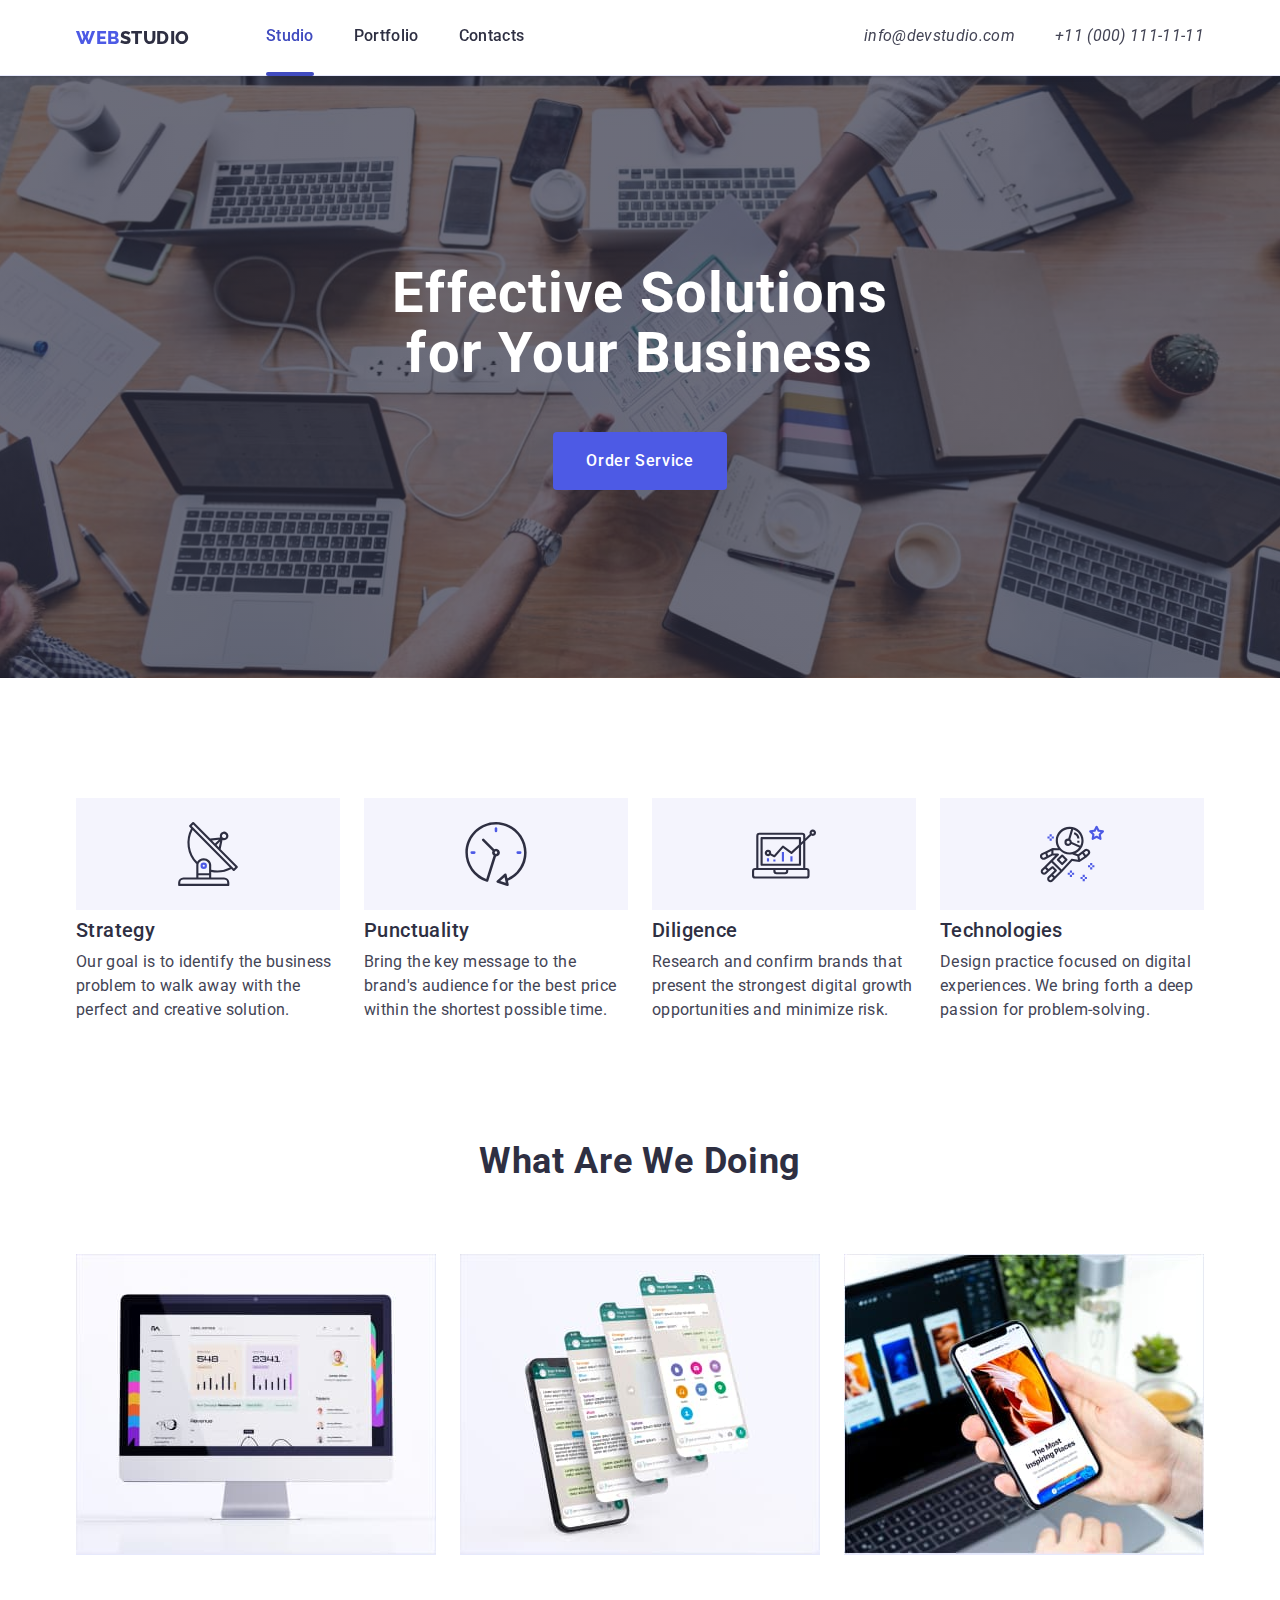
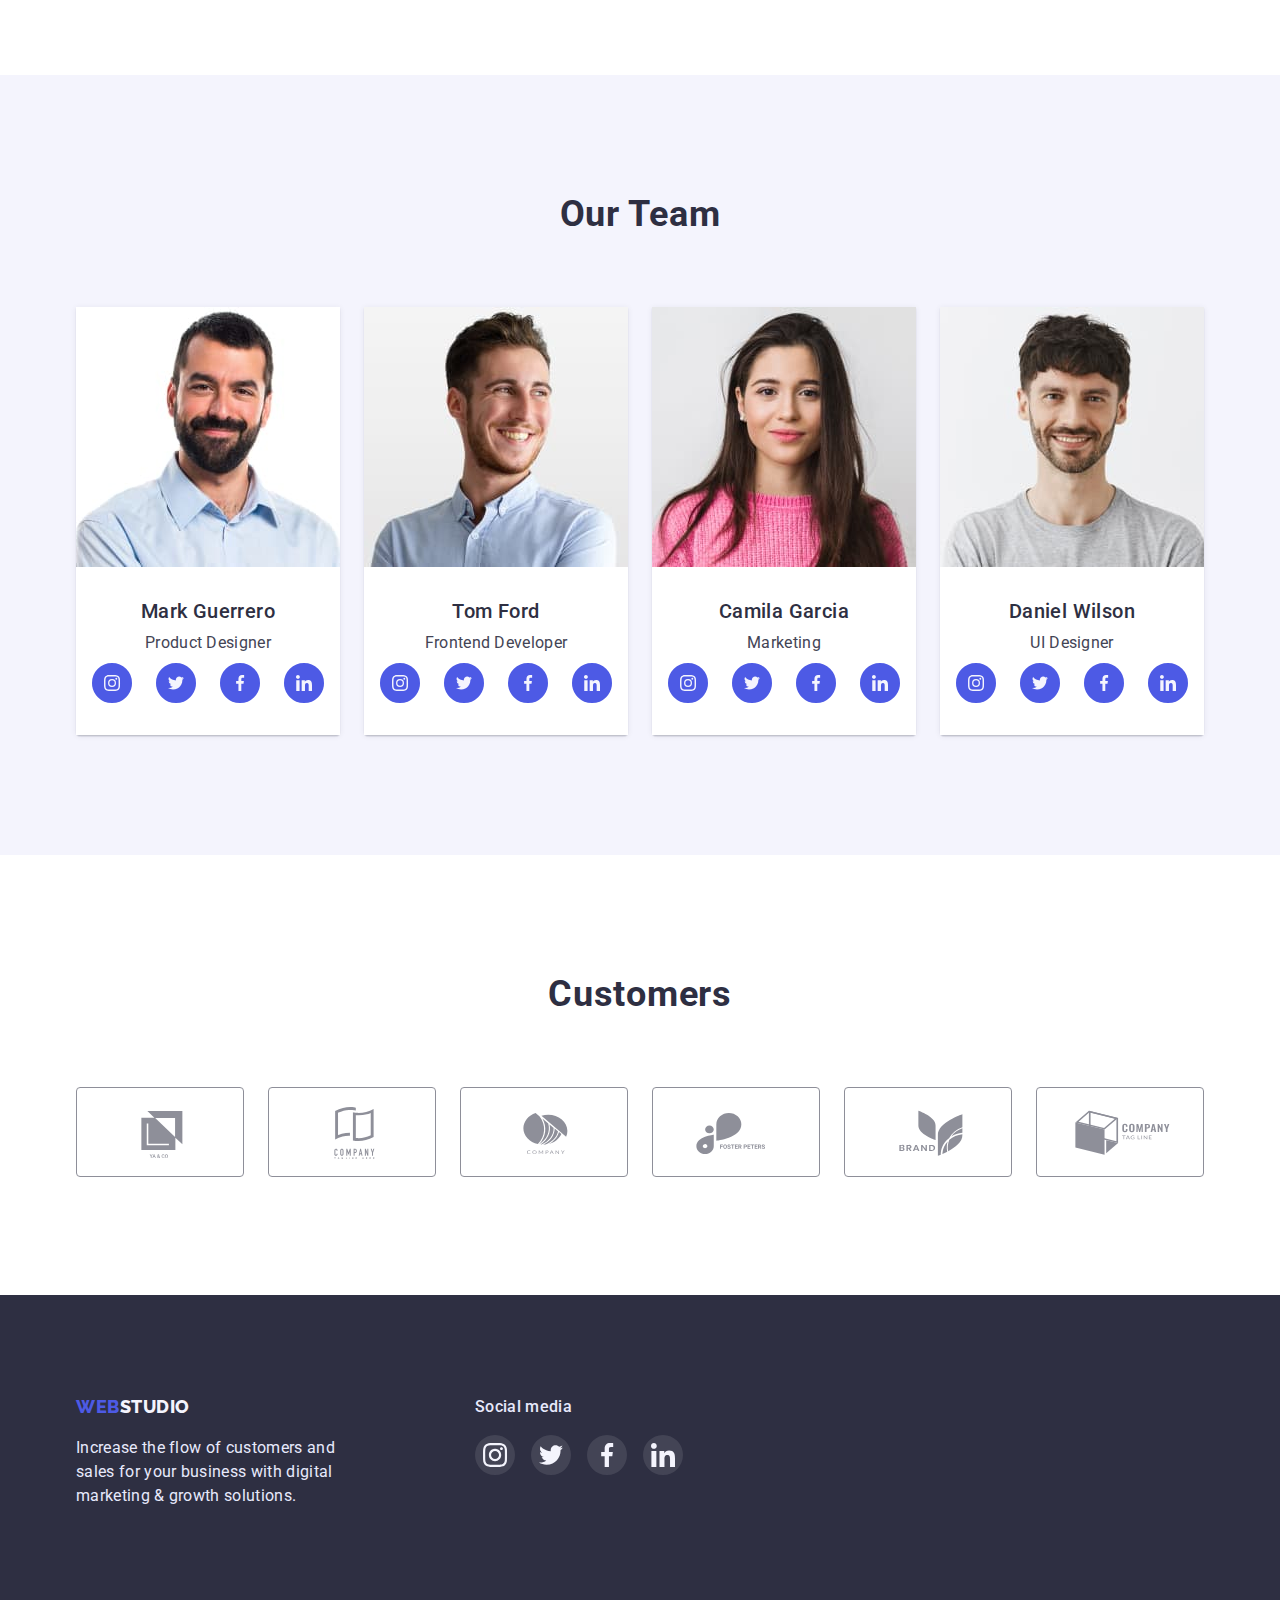
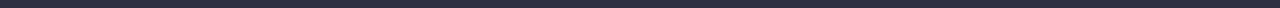
==== commit fa559fa2: "Update index.html" ====
--- a/index.html
+++ b/index.html
@@ -28,7 +28,9 @@
             ><span class="web">WEB</span><span class="studio">STUDIO</span></a
           >
           <ul class="site-nav list">
-            <li class="item"><a href="./index.html" class="link">Studio</a></li>
+            <li class="item nav-studio">
+              <a href="./index.html" class="link active">Studio</a>
+            </li>
             <li class="item">
               <a href="./portfolio.html" class="link">Portfolio</a>
             </li>
@@ -267,7 +269,7 @@
               </a>
             </li>
             <li class="item">
-              <a href="#" class="customers-link">
+              <a href="" class="customers-link">
                 <svg class="link-customers">
                   <use
                     href="./images/symbol-defs(bigsize).svg#icon-logo2"
@@ -276,7 +278,7 @@
               </a>
             </li>
             <li class="item">
-              <a href="#" class="customers-link">
+              <a href="" class="customers-link">
                 <svg class="link-customers">
                   <use
                     href="./images/symbol-defs(bigsize).svg#icon-Logo3"
@@ -285,7 +287,7 @@
               </a>
             </li>
             <li class="item">
-              <a href="#" class="customers-link">
+              <a href="" class="customers-link">
                 <svg class="link-customers">
                   <use
                     href="./images/symbol-defs(bigsize).svg#icon-Logo4"
@@ -294,7 +296,7 @@
               </a>
             </li>
             <li class="item">
-              <a href="#" class="customers-link">
+              <a href="" class="customers-link">
                 <svg class="link-customers">
                   <use
                     href="./images/symbol-defs(bigsize).svg#icon-Logo5"
@@ -303,7 +305,7 @@
               </a>
             </li>
             <li class="item">
-              <a href="#" class="customers-link">
+              <a href="" class="customers-link">
                 <svg class="link-customers">
                   <use
                     href="./images/symbol-defs(bigsize).svg#icon-Logo6"
--- a/css/styles.css
+++ b/css/styles.css
@@ -137,44 +137,65 @@
   font-weight: 500;
   text-decoration: none;
 }
-/* !!!!!!!!!!!!!!!!!!!!!!!!!!!!!!!!!!!!!!!!!!!!!! */
+
+.contacts .link {
+  display: block;
+  padding-top: 24px;
+  padding-bottom: 28px;
+
+  color: var(--primary-text-color);
+  text-decoration: none;
+}
+
+.site-nav .link:hover,
+.site-nav .link:focus {
+  color: var(--sec-header-button);
+}
+
+.contacts .link:hover,
+.contacts .link:focus {
+  color: var(--sec-header-button);
+}
+
 .site-nav .link::after {
   content: "";
-  display: block;
+
   position: absolute;
   left: 0;
   bottom: 0;
+
+  display: block;
   width: 100%;
   height: 4px;
-  background-color: red;
+  background-color: var(--sec-header-button);
+  border-radius: 2px;
 
   opacity: 0;
-  transition: opacity 250ms;
-}
-
-.site-nav .link:hover::after {
+  transition: opacity 250ms cubic-bezier(0.4, 0, 0.2, 1);
+}
+
+.site-nav .link:hover::after,
+.site-nav .link:focus::after {
   opacity: 1;
 }
 
-.contacts .link {
-  display: block;
-  padding-top: 24px;
-  padding-bottom: 28px;
-
-  color: var(--primary-text-color);
-  text-decoration: none;
-}
-
-.site-nav .link:hover,
-.site-nav .link:focus {
-  color: var(--accent-color);
-}
-
-.contacts .link:hover,
-.contacts .link:focus {
-  color: var(--accent-color);
-}
-
+.link.active::after {
+  content: "";
+  position: absolute;
+  left: 0;
+  bottom: 0;
+  display: block;
+  width: 100%;
+  height: 4px;
+  background-color: var(--sec-header-button);
+  border-radius: 2px;
+  opacity: 1;
+  color: var(--background-color);
+}
+
+.link.active {
+  color: var(--sec-header-button);
+}
 /* HERO */
 .hero-title {
   color: var(--white-color);
@@ -232,7 +253,6 @@
 }
 
 .filters {
-  /* background-color: tomato; */
   display: flex;
   justify-content: center;
   margin-bottom: 72px;
@@ -409,7 +429,6 @@
   background-repeat: no-repeat;
   background-position: center;
   background-color: var(--sec-logo-color);
-  /* outline: 1px solid black; */
 }
 
 .icon-strategy::before {
@@ -486,7 +505,8 @@
 }
 
 /* CUSTOMERS */
-.customers-container {
+.customers-container,
+.customers-list {
   display: flex;
   justify-content: center;
   align-items: center;
@@ -498,14 +518,6 @@
   border: none;
 }
 
-.customers-list {
-  display: flex;
-  justify-content: center;
-  align-items: center;
-  margin: 0;
-  padding: 0;
-}
-
 .customers-list .item + .item {
   margin-left: 24px;
 }
@@ -514,7 +526,6 @@
   display: block;
   width: 104px;
   height: 56px;
-  /* fill: var(--sec-border-color); */
 }
 
 .customers-list .item {
@@ -595,16 +606,19 @@
 
 .backdrop {
   position: fixed;
+  opacity: 1;
   top: 0;
   left: 0;
   width: 100%;
   height: 100%;
-  background: rgba(46, 47, 66, 0.4);
+  background-color: rgba(46, 47, 66, 0.4);
+  transition: opacity, visibility, 250ms cubic-bezier(0.4, 0, 0.2, 1);
 }
 
 .backdrop.is-hidden {
   opacity: 0;
   pointer-events: none;
+  visibility: hidden;
 }
 
 .modal {
@@ -616,7 +630,7 @@
   min-height: 576px;
   min-width: 408px;
 
-  background: var(--modal-color);
+  background-color: var(--modal-color);
   box-shadow: 0px 1px 1px rgba(0, 0, 0, 0.14), 0px 1px 3px rgba(0, 0, 0, 0.12),
     0px 2px 1px rgba(0, 0, 0, 0.2);
   border-radius: 4px;
@@ -628,12 +642,18 @@
   padding: 8px;
   margin: 0;
   top: 24px;
-  right: 24px;
+  right: 33px;
   max-width: 24px;
   max-height: 24px;
   background: #e7e9fc;
   border: 1px solid rgba(0, 0, 0, 0.1);
   border-radius: 50%;
+  cursor: pointer;
+}
+
+.modal-button:focus,
+.modal-button:hover {
+  border: 1px solid var(--black-color);
 }
 
 .close-button {
